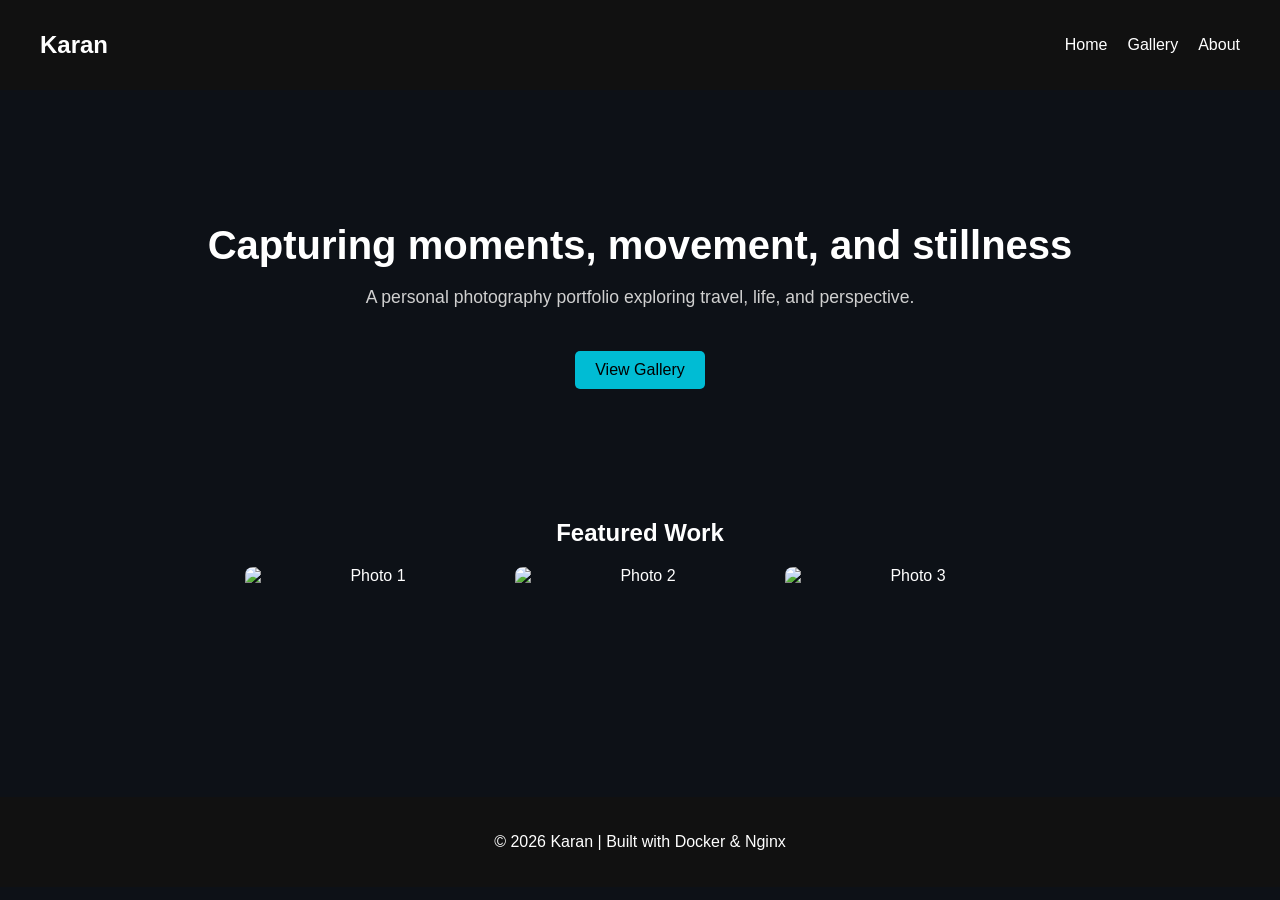
==== site/index.html @ 4e5b26ec "Completed V1 photography portfolio (Dockerized, multi-page, styled)" ====
<!DOCTYPE html>
<html lang="en">
<head>
    <meta charset="UTF-8">
    <meta name="viewport" content="width=device-width, initial-scale=1.0">
    <title>Karan's Photography</title>
    <link rel="stylesheet" href="css/style.css">
</head>
<body>

    <!-- NAVBAR -->
    <nav>
        <div class="nav-container">
            <h1 class="logo">Karan</h1>
            <ul class="nav-links">
                <li><a href="index.html">Home</a></li>
                <li><a href="gallery.html">Gallery</a></li>
                <li><a href="about.html">About</a></li>
            </ul>
        </div>
    </nav>

    <!-- HERO SECTION -->
    <section class="hero">
        <h2>Capturing moments, movement, and stillness</h2>
        <p>A personal photography portfolio exploring travel, life, and perspective.</p>
        <a href="gallery.html" class="btn">View Gallery</a>
    </section>

    <!-- FEATURED IMAGES -->
    <section class="featured">
        <h2>Featured Work</h2>
        <div class="featured-grid">
            <img src="images/gallery/photo1.jpg" alt="Photo 1">
            <img src="images/gallery/photo2.jpg" alt="Photo 2">
            <img src="images/gallery/photo3.jpg" alt="Photo 3">
        </div>
    </section>

    <!-- FOOTER -->
    <footer>
        <p>© 2026 Karan | Built with Docker & Nginx</p>
    </footer>

</body>
</html>
---- site/css/style.css ----
/* RESET / BASE */
body {
    margin: 0;
    font-family: Arial, sans-serif;
    background-color: #0d1117;
    color: white;
}

/* NAVBAR */
nav {
    background: #111;
    padding: 20px 40px;
}

.nav-container {
    display: flex;
    justify-content: space-between;
    align-items: center;
}

.logo {
    margin: 0;
    font-size: 1.5rem;
    font-weight: bold;
}

.nav-links {
    list-style: none;
    display: flex;
    gap: 20px;
}

.nav-links a {
    color: white;
    text-decoration: none;
}

.nav-links a:hover {
    color: #00bcd4;
}

/* HERO */
.hero {
    text-align: center;
    padding: 100px 20px 60px;
}

.hero h2 {
    font-size: 2.5rem;
    margin-bottom: 15px;
}

.hero p {
    max-width: 700px;
    margin: 0 auto 20px;
    line-height: 1.6;
    font-size: 1.1rem;
    color: #d0d0d0;
}

/* BUTTON */
.btn {
    display: inline-block;
    margin-top: 20px;
    padding: 10px 20px;
    background: #00bcd4;
    color: black;
    text-decoration: none;
    border-radius: 5px;
}

.btn:hover {
    opacity: 0.9;
}

/* FEATURED (HOMEPAGE) */
.featured {
    padding: 50px;
    text-align: center;
}

.featured-grid {
    display: flex;
    justify-content: center;
    gap: 20px;
    flex-wrap: wrap;
    margin-top: 20px;
}

.featured-grid img {
    width: 250px;
    height: 180px;
    object-fit: cover;
    border-radius: 8px;
    transition: transform 0.2s ease;
}

.featured-grid img:hover {
    transform: scale(1.03);
}

/* GALLERY PAGE */
.gallery-grid {
    display: grid;
    grid-template-columns: repeat(3, 1fr);
    gap: 20px;
    padding: 20px;
}

.gallery-grid img {
    width: 100%;
    height: 220px;
    object-fit: cover;
    border-radius: 8px;
    transition: transform 0.2s ease;
}

.gallery-grid img:hover {
    transform: scale(1.03);
}

/* FOOTER */
footer {
    text-align: center;
    padding: 20px;
    background: #111;
}
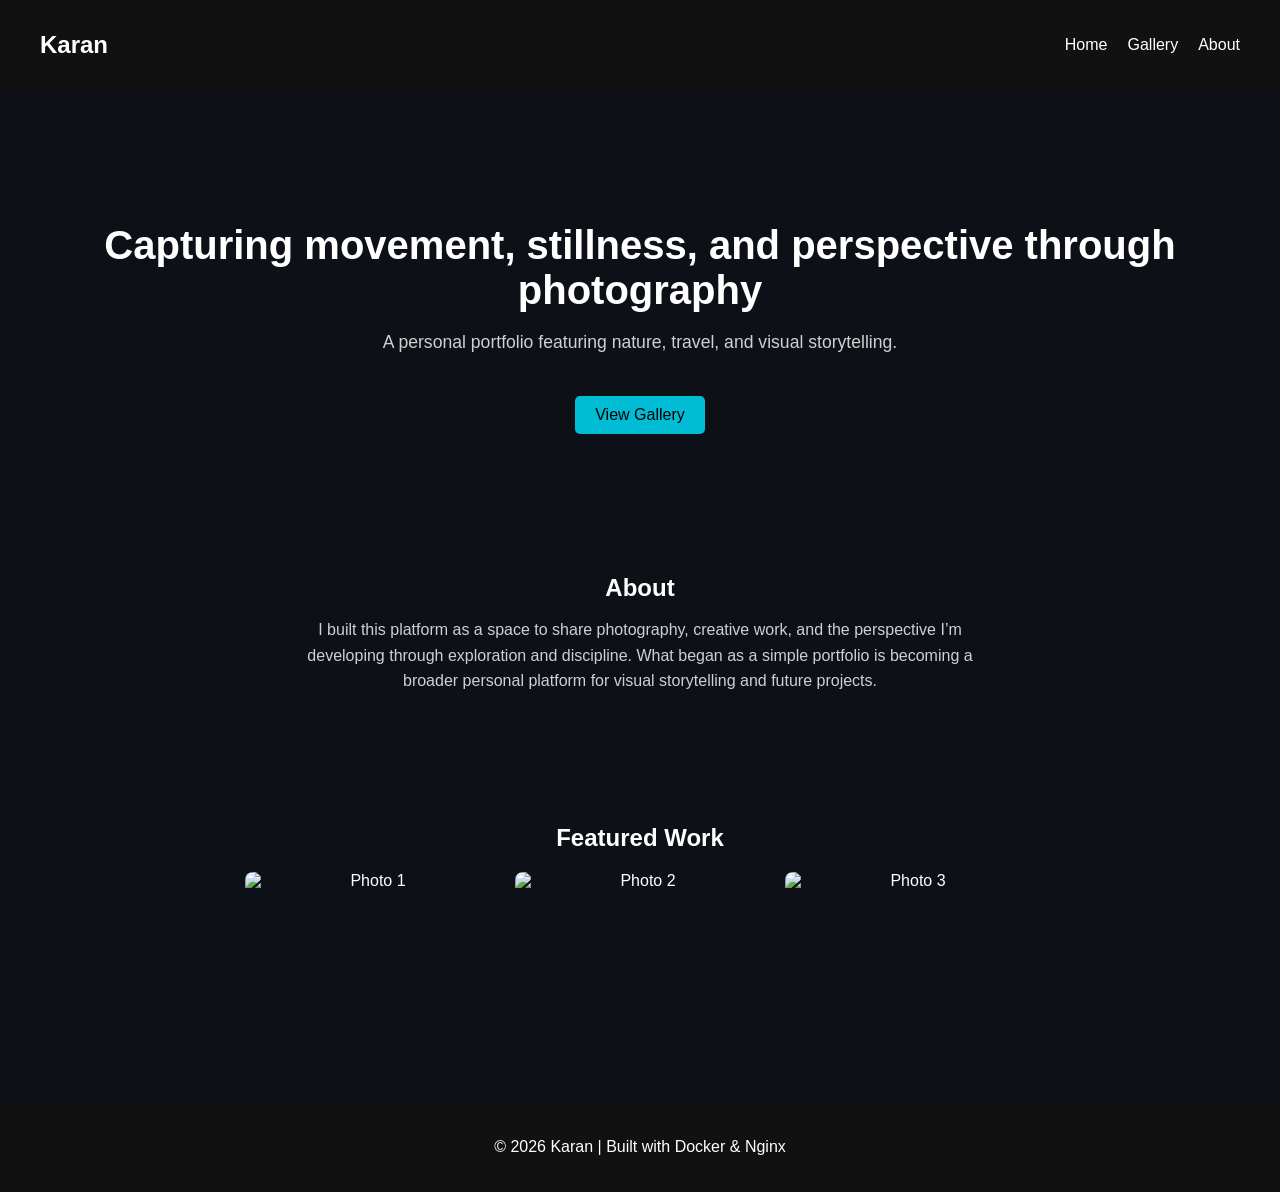
==== commit 193aa988: "feat: add about section to homepage" ====
--- a/site/index.html
+++ b/site/index.html
@@ -21,11 +21,19 @@
     </nav>
 
     <!-- HERO SECTION -->
-    <section class="hero">
-        <h2>Capturing moments, movement, and stillness</h2>
-        <p>A personal photography portfolio exploring travel, life, and perspective.</p>
-        <a href="gallery.html" class="btn">View Gallery</a>
-    </section>
+ <section class="hero">
+    <h2>Capturing movement, stillness, and perspective through photography</h2>
+    <p>A personal portfolio featuring nature, travel, and visual storytelling.</p>
+    <a href="gallery.html" class="btn">View Gallery</a>
+ </section>
+
+    <!-- About -->
+<section class="about-preview">
+    <h2>About</h2>
+    <p>
+        I built this platform as a space to share photography, creative work, and the perspective I’m developing through exploration and discipline. What began as a simple portfolio is becoming a broader personal platform for visual storytelling and future projects.
+    </p>
+</section>
 
     <!-- FEATURED IMAGES -->
     <section class="featured">
@@ -49,3 +57,5 @@
 
 
 
+
+
--- a/site/css/style.css
+++ b/site/css/style.css
@@ -128,3 +128,20 @@
     background: #111;
 }
 
+/* ABOUT PREVIEW (Homepage) */
+.about-preview {
+    text-align: center;
+    padding: 60px 20px;
+}
+
+.about-preview h2 {
+    margin-bottom: 15px;
+}
+
+.about-preview p {
+    max-width: 700px;
+    margin: 0 auto;
+    line-height: 1.6;
+    color: #d0d0d0;
+}
+
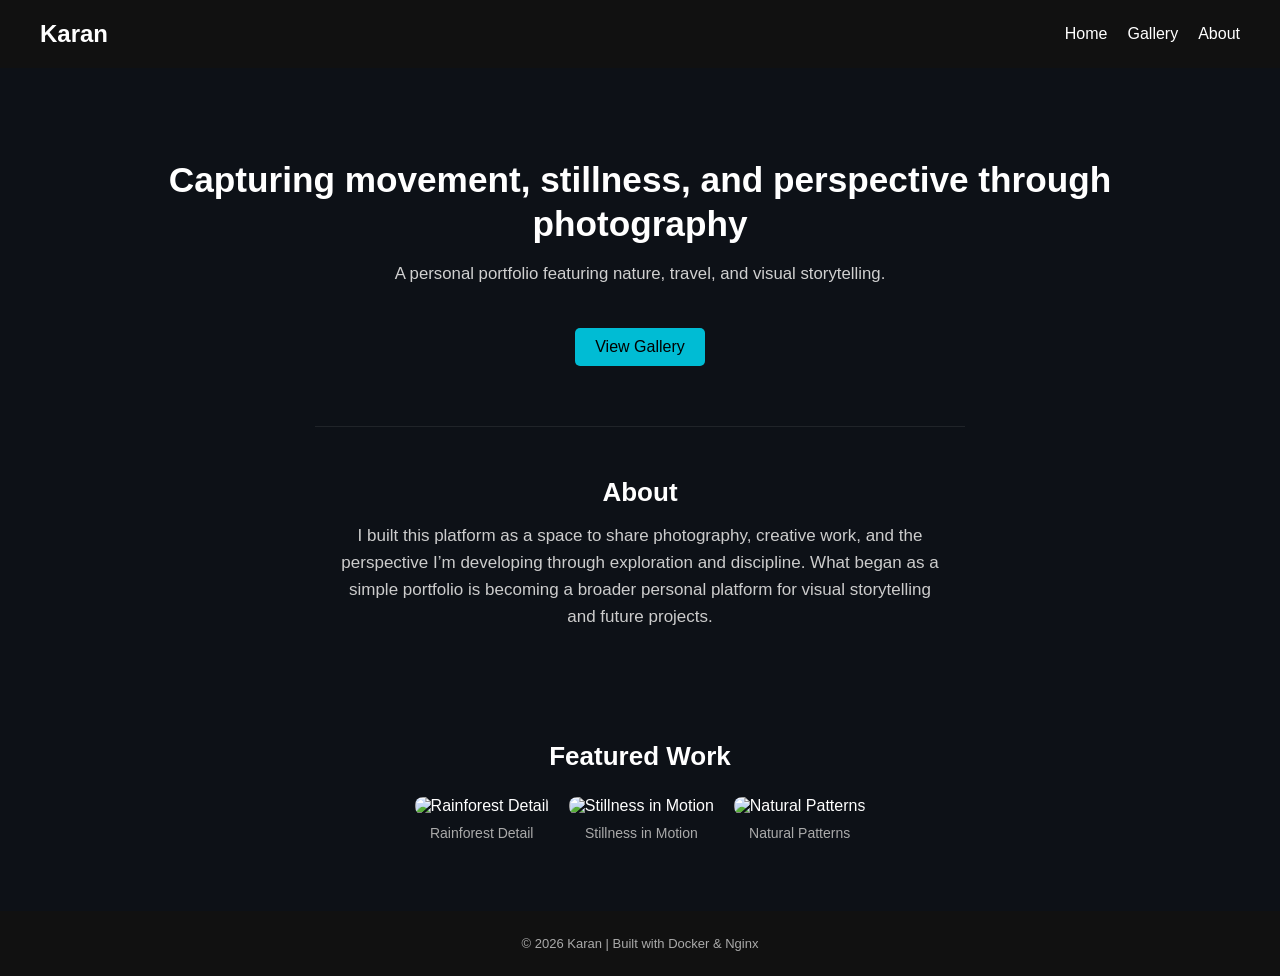
==== commit d3b6fc26: "feat: add captions and card styling to featured work" ====
--- a/site/index.html
+++ b/site/index.html
@@ -39,10 +39,21 @@
     <section class="featured">
         <h2>Featured Work</h2>
         <div class="featured-grid">
-            <img src="images/gallery/photo1.jpg" alt="Photo 1">
-            <img src="images/gallery/photo2.jpg" alt="Photo 2">
-            <img src="images/gallery/photo3.jpg" alt="Photo 3">
-        </div>
+    <div class="card">
+        <img src="images/gallery/photo1.jpg" alt="Rainforest Detail">
+        <p>Rainforest Detail</p>
+    </div>
+
+    <div class="card">
+        <img src="images/gallery/photo2.jpg" alt="Stillness in Motion">
+        <p>Stillness in Motion</p>
+    </div>
+
+    <div class="card">
+        <img src="images/gallery/photo3.jpg" alt="Natural Patterns">
+        <p>Natural Patterns</p>
+    </div>
+</div>
     </section>
 
     <!-- FOOTER -->
--- a/site/css/style.css
+++ b/site/css/style.css
@@ -1,8 +1,12 @@
+/* RESET */
+* {
+    margin: 0;
+    padding: 0;
+    box-sizing: border-box;
+}
 
-
-/* RESET / BASE */
+/* BASE */
 body {
-    margin: 0;
     font-family: Arial, sans-serif;
     background-color: #0d1117;
     color: white;
@@ -41,22 +45,30 @@
     color: #00bcd4;
 }
 
+/* GLOBAL SECTION SPACING */
+section {
+    padding: 60px 20px;
+}
+
 /* HERO */
 .hero {
     text-align: center;
-    padding: 100px 20px 60px;
+    padding: 90px 20px 60px;
+    max-width: 1000px;
+    margin: 0 auto;
 }
 
 .hero h2 {
-    font-size: 2.5rem;
+    font-size: 2.2rem;
+    line-height: 1.25;
     margin-bottom: 15px;
 }
 
 .hero p {
-    max-width: 700px;
+    max-width: 600px;
     margin: 0 auto 20px;
     line-height: 1.6;
-    font-size: 1.1rem;
+    font-size: 1.05rem;
     color: #d0d0d0;
 }
 
@@ -69,44 +81,74 @@
     color: black;
     text-decoration: none;
     border-radius: 5px;
+    transition: transform 0.2s ease, opacity 0.2s ease;
 }
 
 .btn:hover {
     opacity: 0.9;
+    transform: translateY(-2px);
 }
 
-/* FEATURED (HOMEPAGE) */
-.featured {
-    padding: 50px;
+/* ABOUT */
+.about-preview {
+    max-width: 650px;
+    margin: 0 auto;
     text-align: center;
+    border-top: 1px solid rgba(255,255,255,0.08);
+    padding-top: 50px;
 }
 
+.about-preview h2 {
+    font-size: 26px;
+    margin-bottom: 14px;
+}
+
+.about-preview p {
+    font-size: 17px;
+    line-height: 1.6;
+    color: #ccc;
+}
+
+/* FEATURED */
+.featured {
+    text-align: center;
+    padding: 50px 20px 70px;
+}
+
+.featured h2 {
+    font-size: 26px;
+    margin-bottom: 25px;
+}
+
+/* FEATURED GRID */
 .featured-grid {
     display: flex;
     justify-content: center;
     gap: 20px;
     flex-wrap: wrap;
-    margin-top: 20px;
 }
 
 .featured-grid img {
-    width: 250px;
-    height: 180px;
+    width: 240px;
+    height: 170px;
     object-fit: cover;
     border-radius: 8px;
-    transition: transform 0.2s ease;
+    transition: transform 0.2s ease, opacity 0.2s ease;
 }
 
 .featured-grid img:hover {
     transform: scale(1.03);
+    opacity: 0.9;
 }
 
-/* GALLERY PAGE */
+/* GALLERY */
 .gallery-grid {
     display: grid;
     grid-template-columns: repeat(3, 1fr);
-    gap: 20px;
+    gap: 18px;
     padding: 20px;
+    max-width: 1000px;
+    margin: 0 auto;
 }
 
 .gallery-grid img {
@@ -114,34 +156,39 @@
     height: 220px;
     object-fit: cover;
     border-radius: 8px;
-    transition: transform 0.2s ease;
+    transition: transform 0.2s ease, opacity 0.2s ease;
 }
 
 .gallery-grid img:hover {
     transform: scale(1.03);
+    opacity: 0.9;
 }
 
 /* FOOTER */
 footer {
     text-align: center;
-    padding: 20px;
+    padding: 25px 20px;
     background: #111;
+    font-size: 13px;
+    color: #aaa;
 }
 
-/* ABOUT PREVIEW (Homepage) */
-.about-preview {
+.card {
     text-align: center;
-    padding: 60px 20px;
 }
 
-.about-preview h2 {
-    margin-bottom: 15px;
+.card p {
+    margin-top: 10px;
+    font-size: 14px;
+    color: #aaa;
 }
 
-.about-preview p {
-    max-width: 700px;
-    margin: 0 auto;
-    line-height: 1.6;
-    color: #d0d0d0;
+.card img {
+    transition: transform 0.25s ease, box-shadow 0.25s ease;
 }
 
+.card img:hover {
+    transform: scale(1.04);
+    box-shadow: 0 10px 25px rgba(0,0,0,0.5);
+}
+
